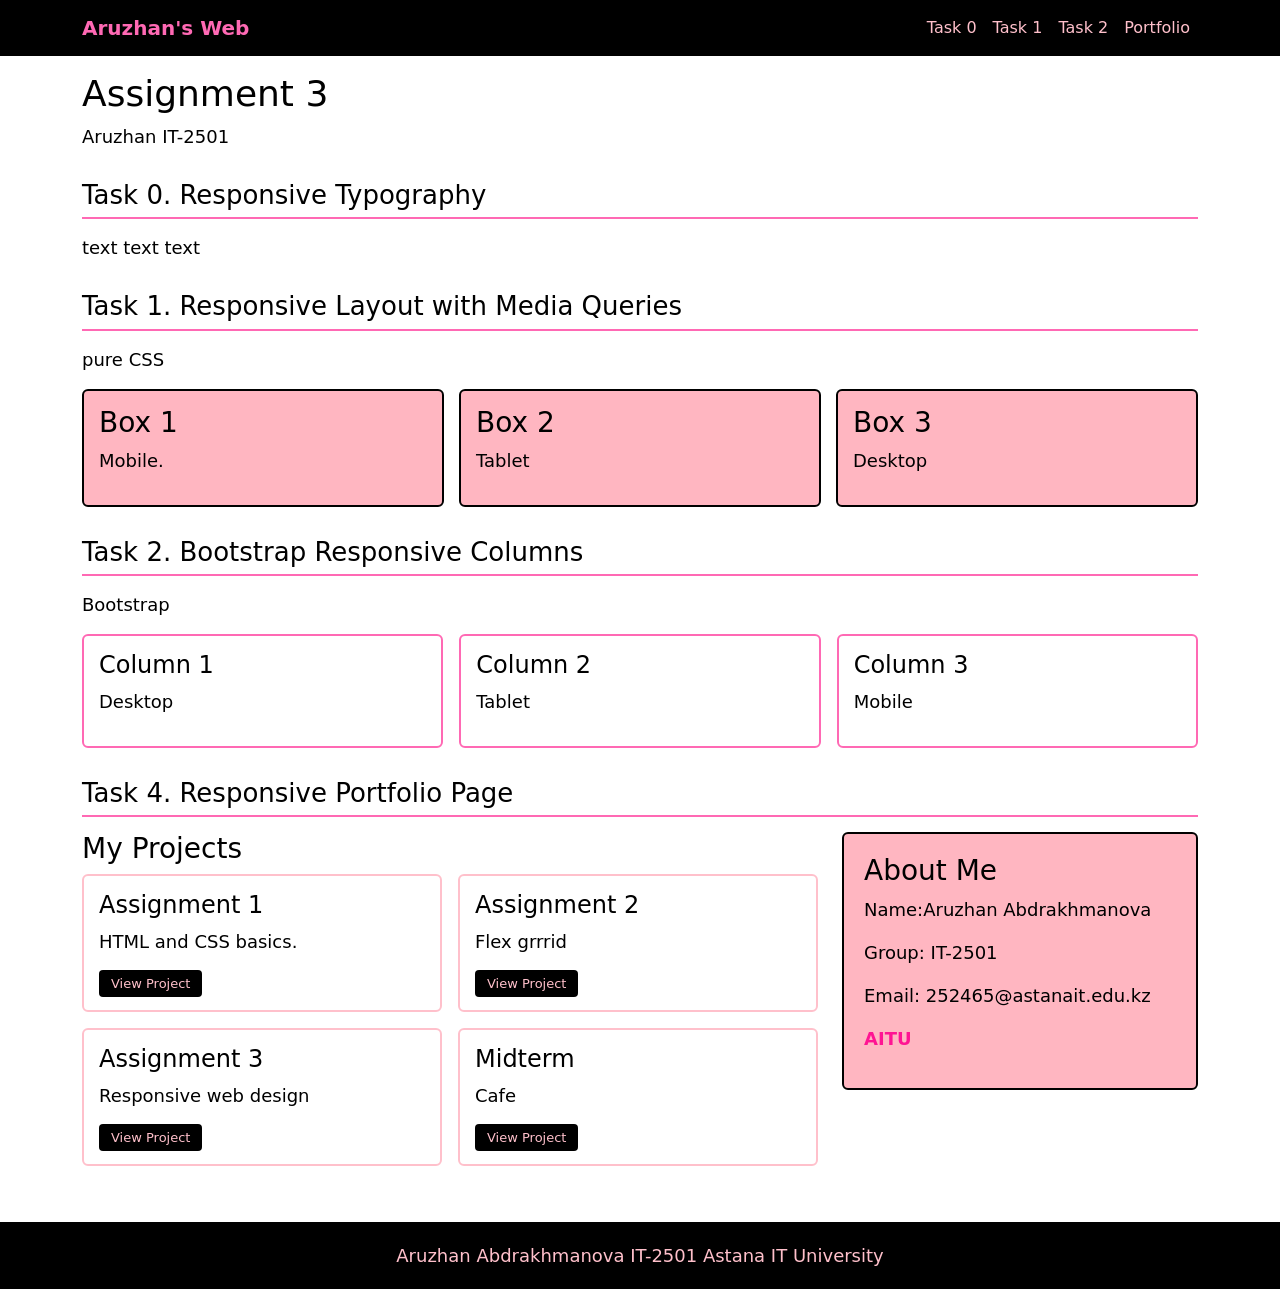
==== index.html @ 44f0a821 "trim" ====
<!DOCTYPE html>
<html lang="en">
<head>
    <meta charset="UTF-8">
    <meta name="viewport" content="width=device-width, initial-scale=1.0">
    <title>Assignment 3</title>

    <link href="https://cdn.jsdelivr.net/npm/bootstrap@5.3.3/dist/css/bootstrap.min.css" rel="stylesheet">

    <style>
        body {
            
            background-color: white;
            color: black;
            margin: 0;
            padding: 0;
        }

        .navbar-custom {
            background-color: black;
        }

        .navbar-custom .navbar-brand {
            color: hotpink;
            font-weight: bold;
        }

        .navbar-custom .nav-link {
            color: pink;
        }

        .navbar-custom .nav-link:hover,
        .navbar-custom .nav-link.active {
            color: white;
        }

        
        .section-title {
            color: black;
            border-bottom: 2px solid hotpink;
            padding-bottom: 6px;
            margin-top: 30px;
            margin-bottom: 15px;
        }

        h1 {
            font-size: 22px;
            color: black;
        }

        h2 {
            font-size: 18px;
            color: black;
        }

        p {
            font-size: 14px;
            color: black;
            line-height: 1.5;
        }

        .boxes {
            display: grid;
            grid-template-columns: 1fr;
            gap: 15px;
        }

        .box {
            background-color: lightpink;
            border: 2px solid black;
            border-radius: 6px;
            padding: 15px;
            color: black;
        }

        .col-box {
            background-color: white;
            border: 2px solid hotpink;
            border-radius: 6px;
            padding: 15px;
            height: 100%;
            color: black;
        }

        .project-card {
            background-color: white;
            border: 2px solid pink;
            border-radius: 6px;
            padding: 15px;
            height: 100%;
            color: black;
        }

        .project-btn {
            background-color: black;
            color: pink;
            text-decoration: none;
            padding: 6px 12px;
            border-radius: 4px;
            font-size: 13px;
            margin-top: 10px;
        }

        .project-btn:hover {
            background-color: hotpink;
            color: black;
        }

        .sidebar-box {
            background-color: lightpink;
            border: 2px solid black;
            border-radius: 6px;
            padding: 20px;
            color: black;
        }

        .extra-info {
            display: none;
            color: deeppink;
            font-weight: bold;
            margin-top: 10px;
        }

        footer {
            background-color: black;
            color: pink;
            text-align: center;
            padding: 20px 0;
            margin-top: 40px;
        }

        @media (min-width: 600px) {
            h1 {
                font-size: 28px;
            }

            h2 {
                font-size: 22px;
            }

            p {
                font-size: 16px;
            }

            .boxes {
                grid-template-columns: 1fr 1fr;
            }

            .extra-info {
                display: block;
            }
        }

        @media (min-width: 900px) {
            h1 {
                font-size: 36px;
            }

            h2 {
                font-size: 26px;
            }

            p {
                font-size: 18px;
            }

            .boxes {
                grid-template-columns: 1fr 1fr 1fr;
            }
        }
    </style>
</head>
<body>

    <header>
        <nav class="navbar navbar-expand-md navbar-dark navbar-custom">
            <div class="container">
                <a class="navbar-brand" href="#">Aruzhan's Web</a>

                <button class="navbar-toggler" type="button"
                        data-bs-toggle="collapse"
                        data-bs-target="#mainNavbar">
                    <span class="navbar-toggler-icon"></span>
                </button>

                <div class="collapse navbar-collapse" id="mainNavbar">
                    <div class="navbar-nav ms-auto">
                        <a class="nav-link" href="#task0">Task 0</a>
                        <a class="nav-link" href="#task1">Task 1</a>
                        <a class="nav-link" href="#task2">Task 2</a>
                        <a class="nav-link" href="#task4">Portfolio</a>
                    </div>
                </div>
            </div>
        </nav>
    </header>

    <main class="container py-3">

        <div class="mb-3">
            <h1>Assignment 3</h1>
            <p>Aruzhan IT-2501</p>
        </div>

       
        <section id="task0">
            <h2 class="section-title">Task 0. Responsive Typography</h2>
            <p>
                text text text
            </p>
        </section>

    
        <section id="task1">
            <h2 class="section-title">Task 1. Responsive Layout with Media Queries</h2>
            <p>
                pure CSS
            </p>

            <div class="boxes">
                <div class="box">
                    <h3>Box 1</h3>
                    <p>Mobile.</p>
                </div>
                <div class="box">
                    <h3>Box 2</h3>
                    <p>Tablet</p>
                </div>
                <div class="box">
                    <h3>Box 3</h3>
                    <p>Desktop</p>
                </div>
            </div>
        </section>

        <section id="task2">
            <h2 class="section-title">Task 2. Bootstrap Responsive Columns</h2>
            <p>
                Bootstrap
            </p>

            <div class="row g-3">
                <div class="col-12 col-md-6 col-lg-4">
                    <div class="col-box">
                        <h4>Column 1</h4>
                        <p>Desktop</p>
                    </div>
                </div>
                <div class="col-12 col-md-6 col-lg-4">
                    <div class="col-box">
                        <h4>Column 2</h4>
                        <p>Tablet</p>
                    </div>
                </div>
                <div class="col-12 col-md-6 col-lg-4">
                    <div class="col-box">
                        <h4>Column 3</h4>
                        <p>Mobile</p>
                    </div>
                </div>
            </div>
        </section>

        <section id="task4">
            <h2 class="section-title">Task 4. Responsive Portfolio Page</h2>

            <div class="row g-4">
                <div class="col-lg-8">
                    <h3>My Projects</h3>

                    <div class="row g-3">
                        <div class="col-md-6">
                            <div class="project-card">
                                <h4>Assignment 1</h4>
                                <p>HTML and CSS basics.</p>
                                <a href="#" class="project-btn">View Project</a>
                            </div>
                        </div>

                        <div class="col-md-6">
                            <div class="project-card">
                                <h4>Assignment 2</h4>
                                <p>Flex grrrid</p>
                                <a href="#" class="project-btn">View Project</a>
                            </div>
                        </div>

                        <div class="col-md-6">
                            <div class="project-card">
                                <h4>Assignment 3</h4>
                                <p>Responsive web design</p>
                                <a href="#" class="project-btn">View Project</a>
                            </div>
                        </div>

                        <div class="col-md-6">
                            <div class="project-card">
                                <h4>Midterm</h4>
                                <p>Cafe</p>
                                <a href="#" class="project-btn">View Project</a>
                            </div>
                        </div>
                    </div>
                </div>

                <div class="col-lg-4">
                    <div class="sidebar-box">
                        <h3>About Me</h3>
                        <p>Name:Aruzhan Abdrakhmanova</p>
                        <p>Group: IT-2501</p>
                        <p>Email: 252465@astanait.edu.kz</p>
                        <p class="extra-info">AITU</p>
                    </div>
                </div>
            </div>
        </section>

    </main>

    <footer>
        <div class="container">
            <p style="color: pink; margin: 0;">Aruzhan Abdrakhmanova IT-2501 Astana IT University</p>
        </div>
    </footer>

    <script src="https://cdn.jsdelivr.net/npm/bootstrap@5.3.3/dist/js/bootstrap.bundle.min.js"></script>
</body>
</html>
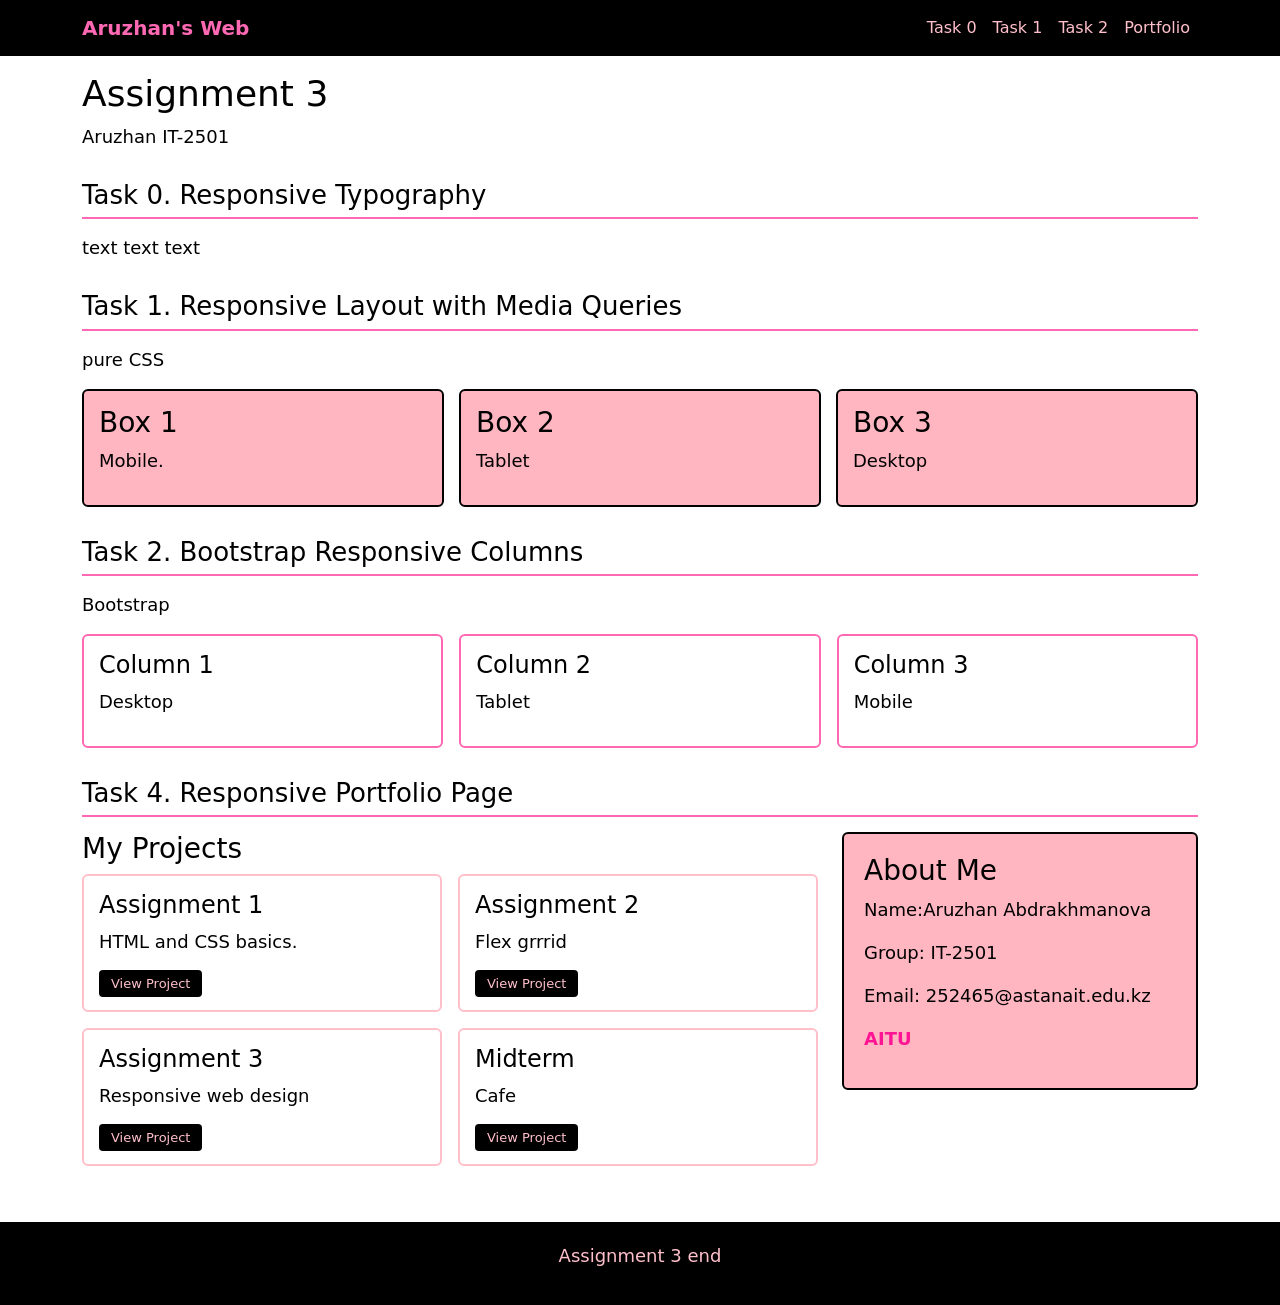
==== commit 079f6cf9: "trim" ====
--- a/index.html
+++ b/index.html
@@ -319,7 +319,7 @@
 
     <footer>
         <div class="container">
-            <p style="color: pink; margin: 0;">Aruzhan Abdrakhmanova IT-2501 Astana IT University</p>
+            <p style="color: pink;">Assignment 3 end</p>
         </div>
     </footer>
 
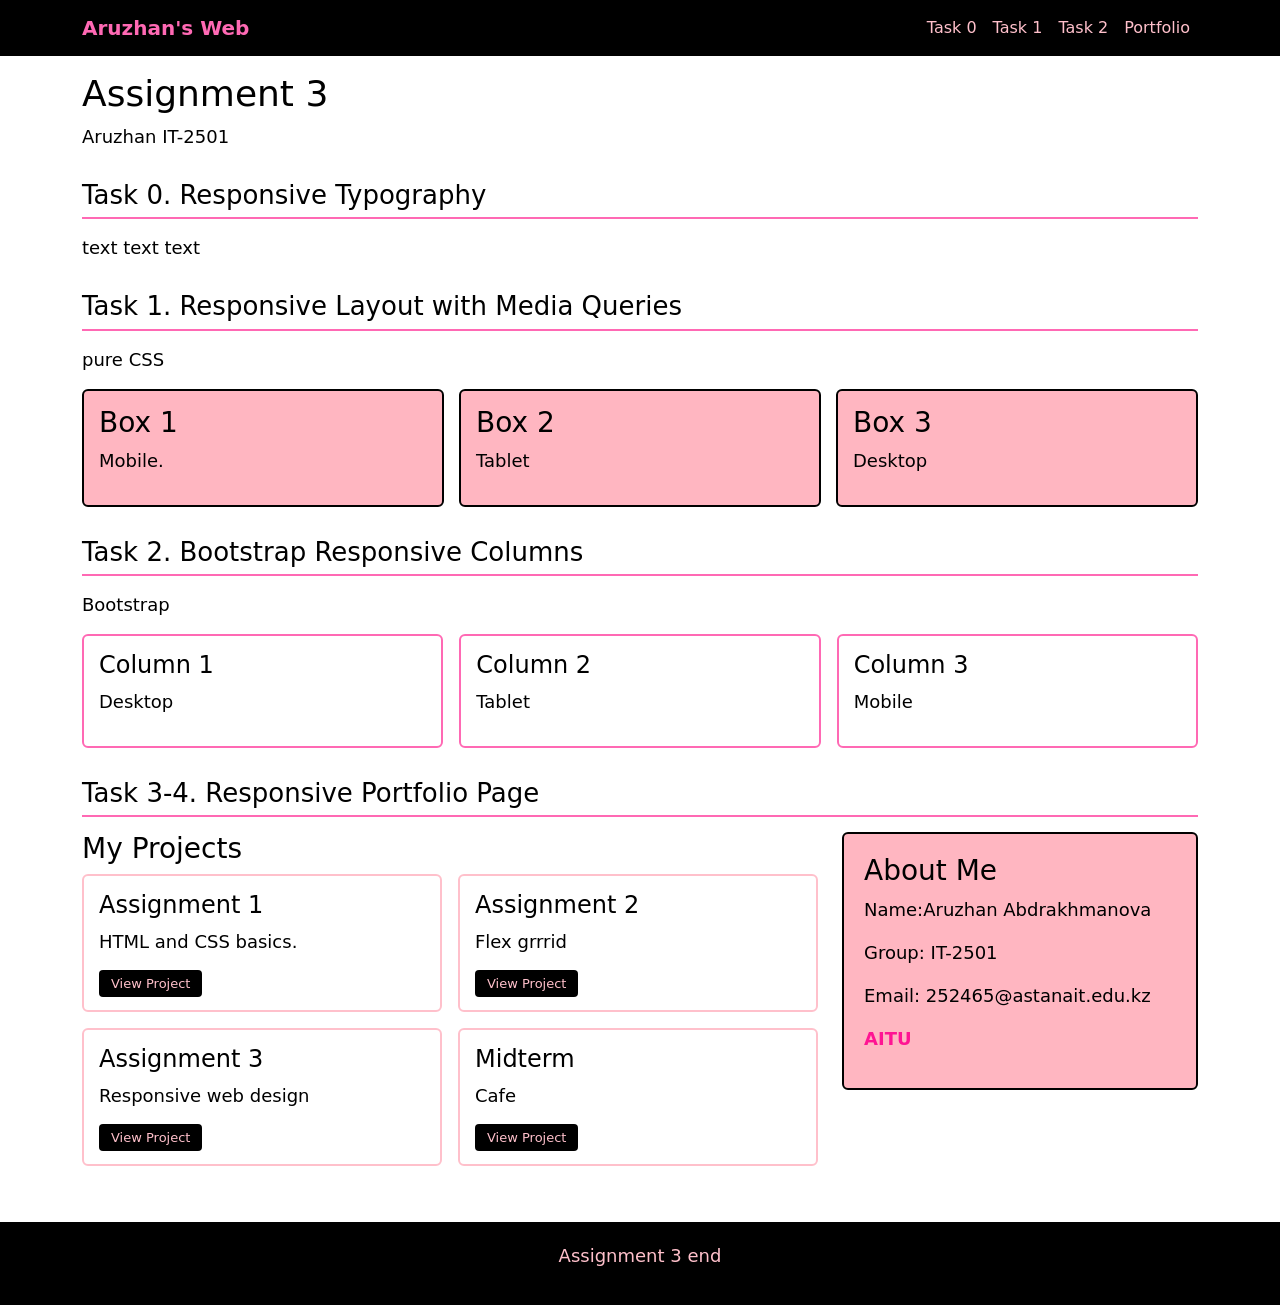
==== commit c6613d5a: "sds" ====
--- a/index.html
+++ b/index.html
@@ -262,7 +262,7 @@
         </section>
 
         <section id="task4">
-            <h2 class="section-title">Task 4. Responsive Portfolio Page</h2>
+            <h2 class="section-title">Task 3-4. Responsive Portfolio Page</h2>
 
             <div class="row g-4">
                 <div class="col-lg-8">
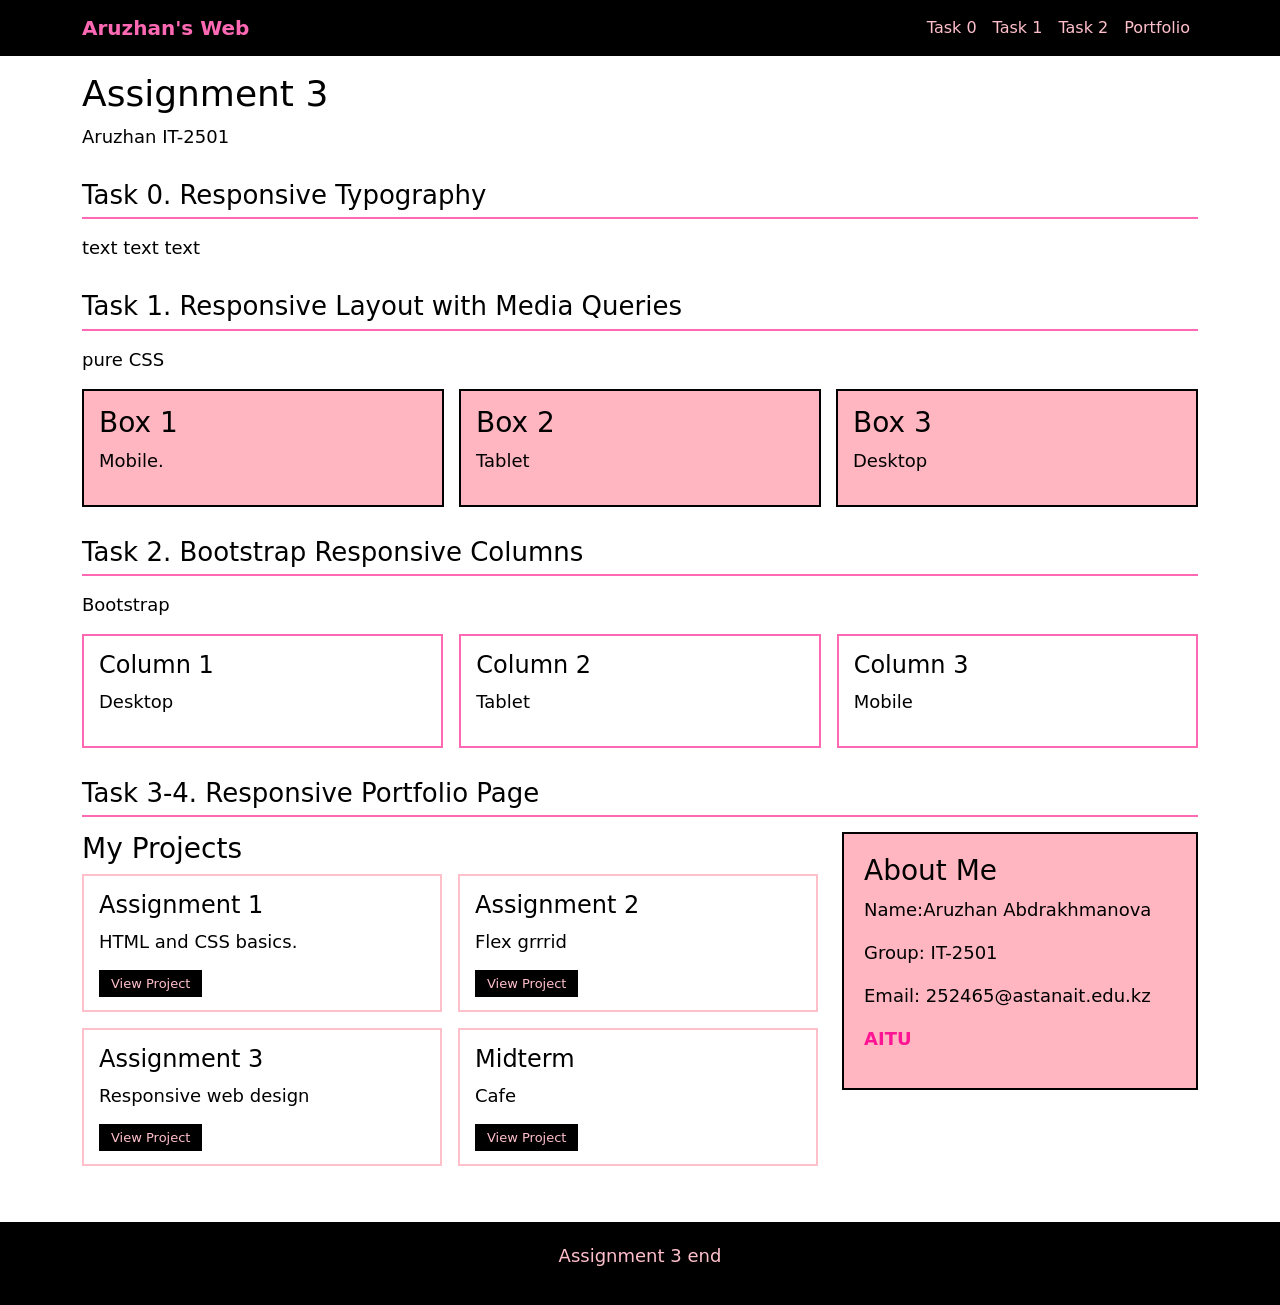
==== commit dae7223d: "Remove border-radius to make all box corners straight" ====
--- a/index.html
+++ b/index.html
@@ -68,7 +68,6 @@
         .box {
             background-color: lightpink;
             border: 2px solid black;
-            border-radius: 6px;
             padding: 15px;
             color: black;
         }
@@ -76,7 +75,6 @@
         .col-box {
             background-color: white;
             border: 2px solid hotpink;
-            border-radius: 6px;
             padding: 15px;
             height: 100%;
             color: black;
@@ -85,7 +83,6 @@
         .project-card {
             background-color: white;
             border: 2px solid pink;
-            border-radius: 6px;
             padding: 15px;
             height: 100%;
             color: black;
@@ -96,7 +93,6 @@
             color: pink;
             text-decoration: none;
             padding: 6px 12px;
-            border-radius: 4px;
             font-size: 13px;
             margin-top: 10px;
         }
@@ -109,7 +105,6 @@
         .sidebar-box {
             background-color: lightpink;
             border: 2px solid black;
-            border-radius: 6px;
             padding: 20px;
             color: black;
         }
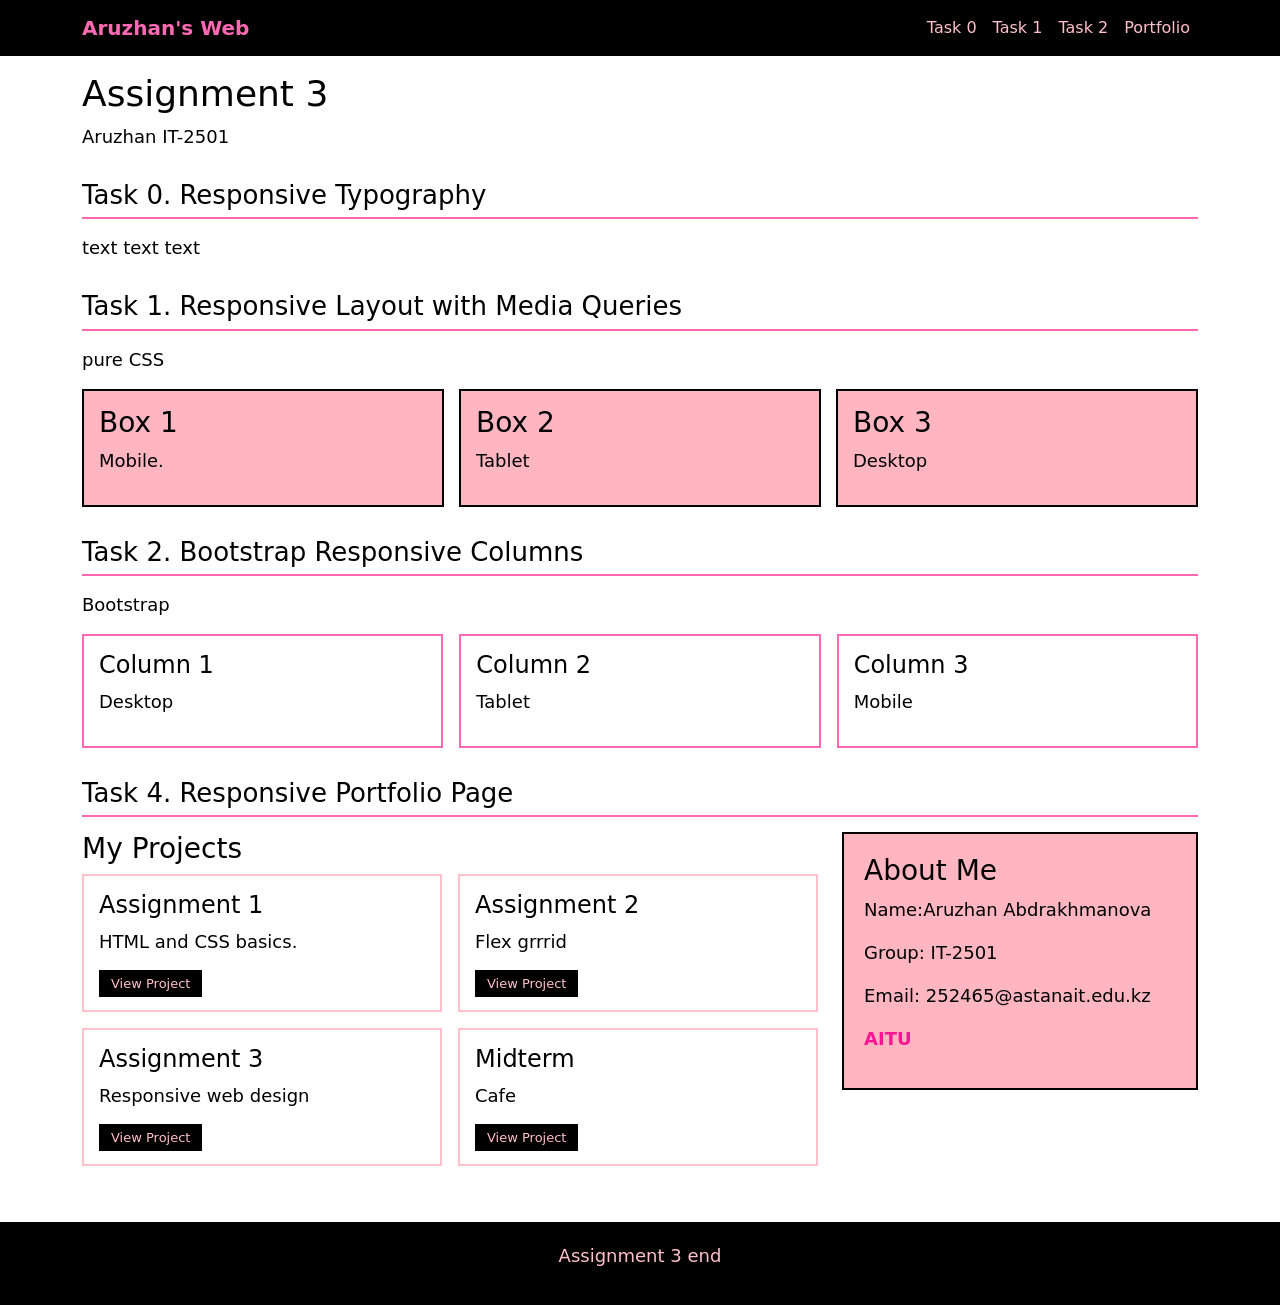
==== commit b13f698c: "sds" ====
--- a/index.html
+++ b/index.html
@@ -257,7 +257,7 @@
         </section>
 
         <section id="task4">
-            <h2 class="section-title">Task 3-4. Responsive Portfolio Page</h2>
+            <h2 class="section-title">Task 4. Responsive Portfolio Page</h2>
 
             <div class="row g-4">
                 <div class="col-lg-8">
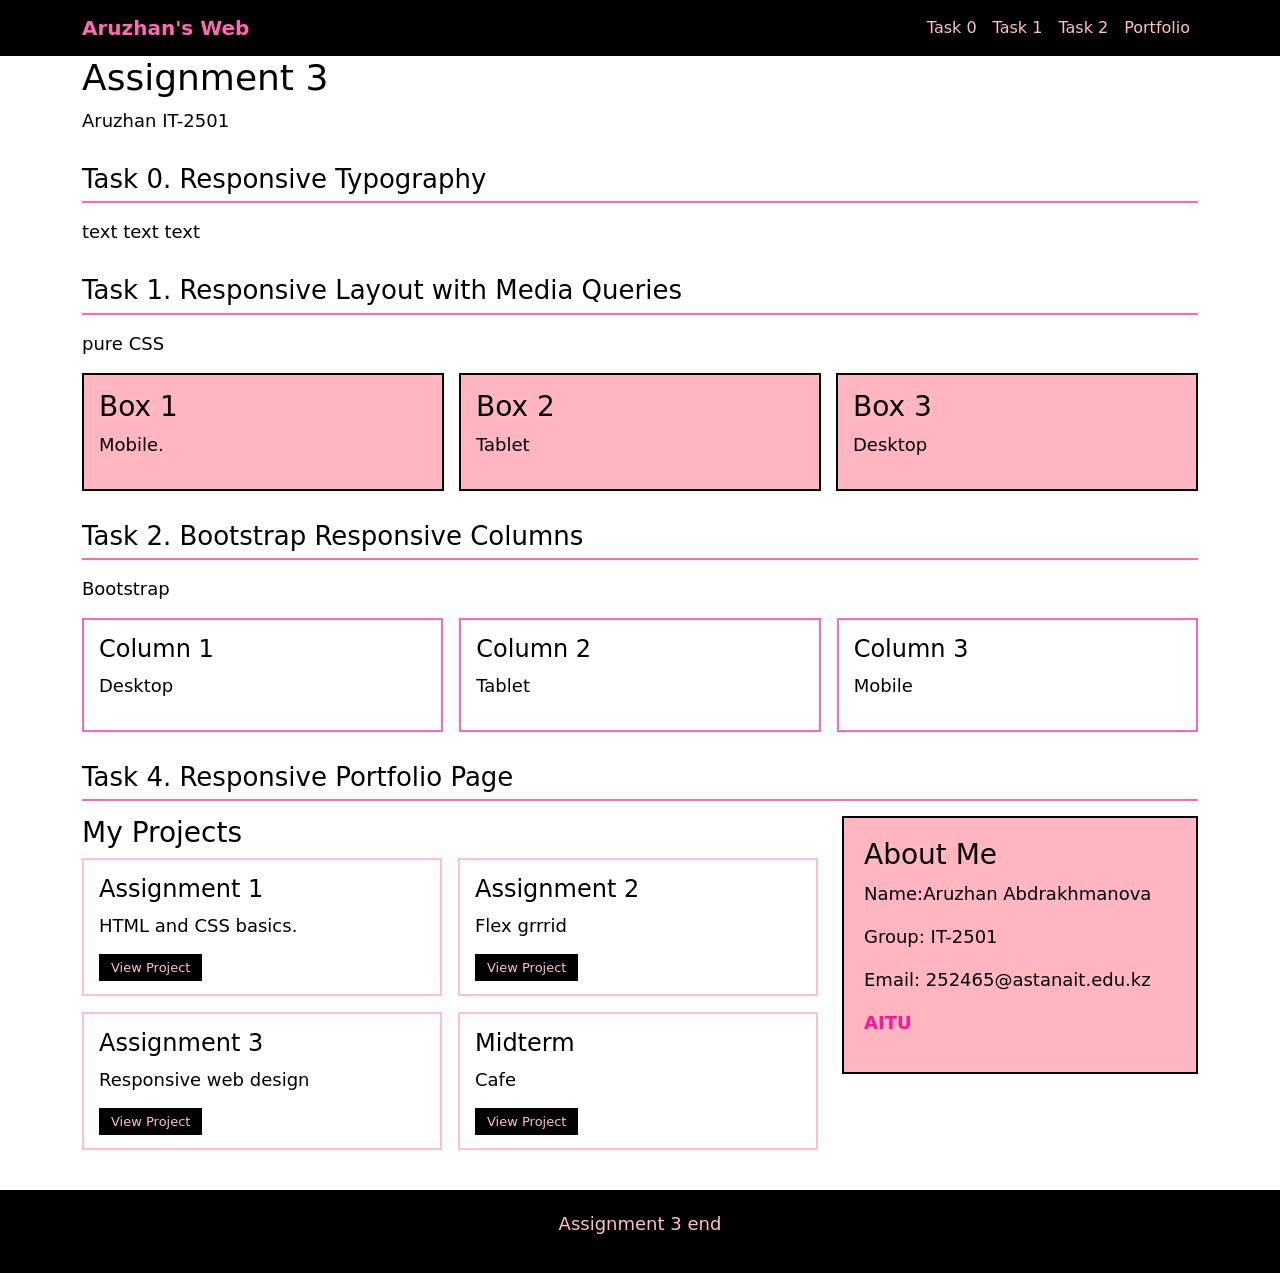
==== commit 146cafaf: "Remove optional spacing classes" ====
--- a/index.html
+++ b/index.html
@@ -29,12 +29,6 @@
             color: pink;
         }
 
-        .navbar-custom .nav-link:hover,
-        .navbar-custom .nav-link.active {
-            color: white;
-        }
-
-        
         .section-title {
             color: black;
             border-bottom: 2px solid hotpink;
@@ -63,7 +57,7 @@
             display: grid;
             grid-template-columns: 1fr;
             gap: 15px;
-        }
+        } 
 
         .box {
             background-color: lightpink;
@@ -97,10 +91,7 @@
             margin-top: 10px;
         }
 
-        .project-btn:hover {
-            background-color: hotpink;
-            color: black;
-        }
+        
 
         .sidebar-box {
             background-color: lightpink;
@@ -168,7 +159,7 @@
 <body>
 
     <header>
-        <nav class="navbar navbar-expand-md navbar-dark navbar-custom">
+        <nav class="navbar navbar-expand-md navbar-custom">
             <div class="container">
                 <a class="navbar-brand" href="#">Aruzhan's Web</a>
 
@@ -190,9 +181,9 @@
         </nav>
     </header>
 
-    <main class="container py-3">
-
-        <div class="mb-3">
+    <main class="container">
+
+        <div>
             <h1>Assignment 3</h1>
             <p>Aruzhan IT-2501</p>
         </div>
